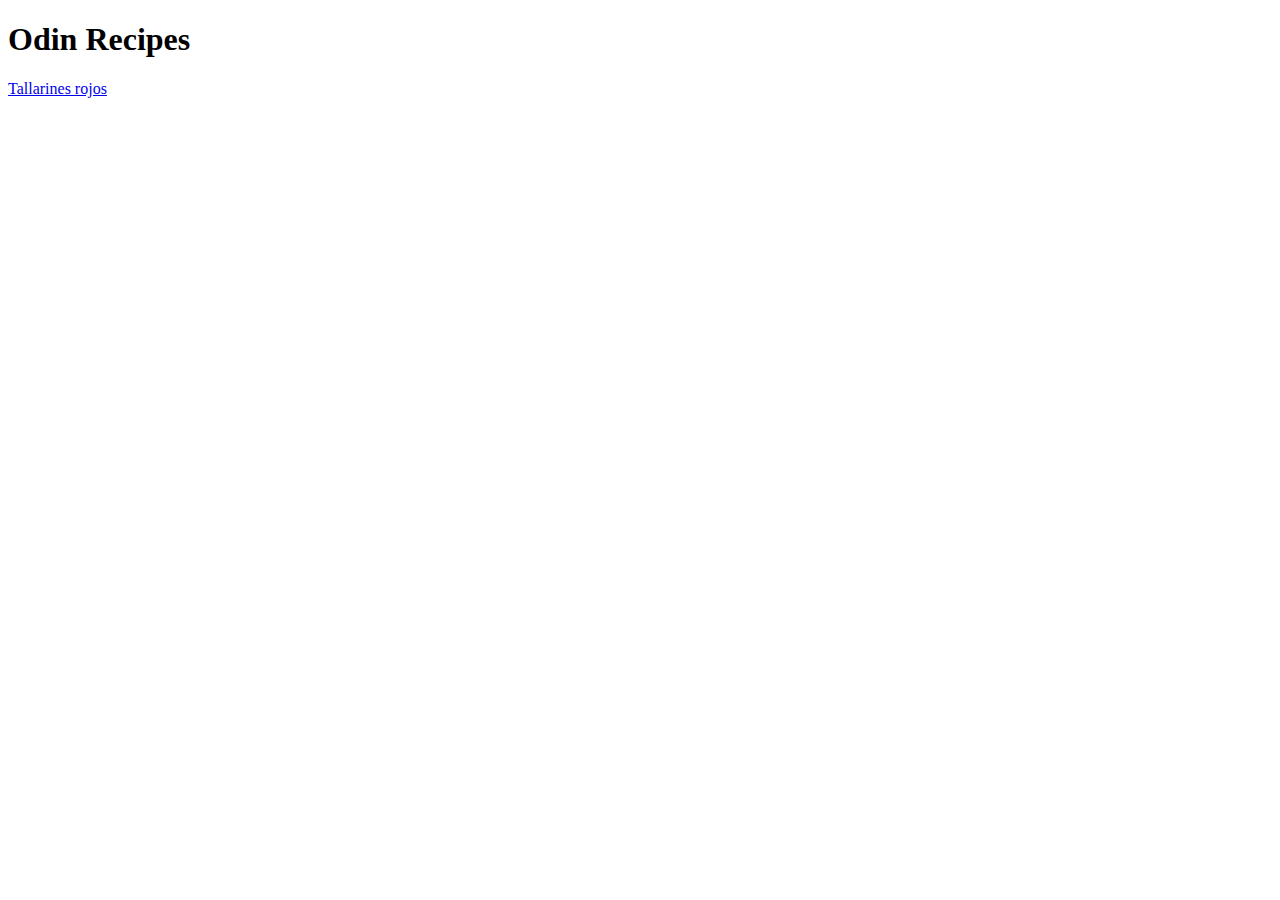
==== index.html @ f3211d56 "Cambios que le hice al código:" ====
<!DOCTYPE html>
<html>
    <head>
        <meta charset="UTF-8">
        <title>Odin Recipes</title>
    </head>

    <body>
        <h1>Odin Recipes</h1>
        <a href="/recipes/tallarines-rojos.html">Tallarines rojos</a>
    </body>
</html>
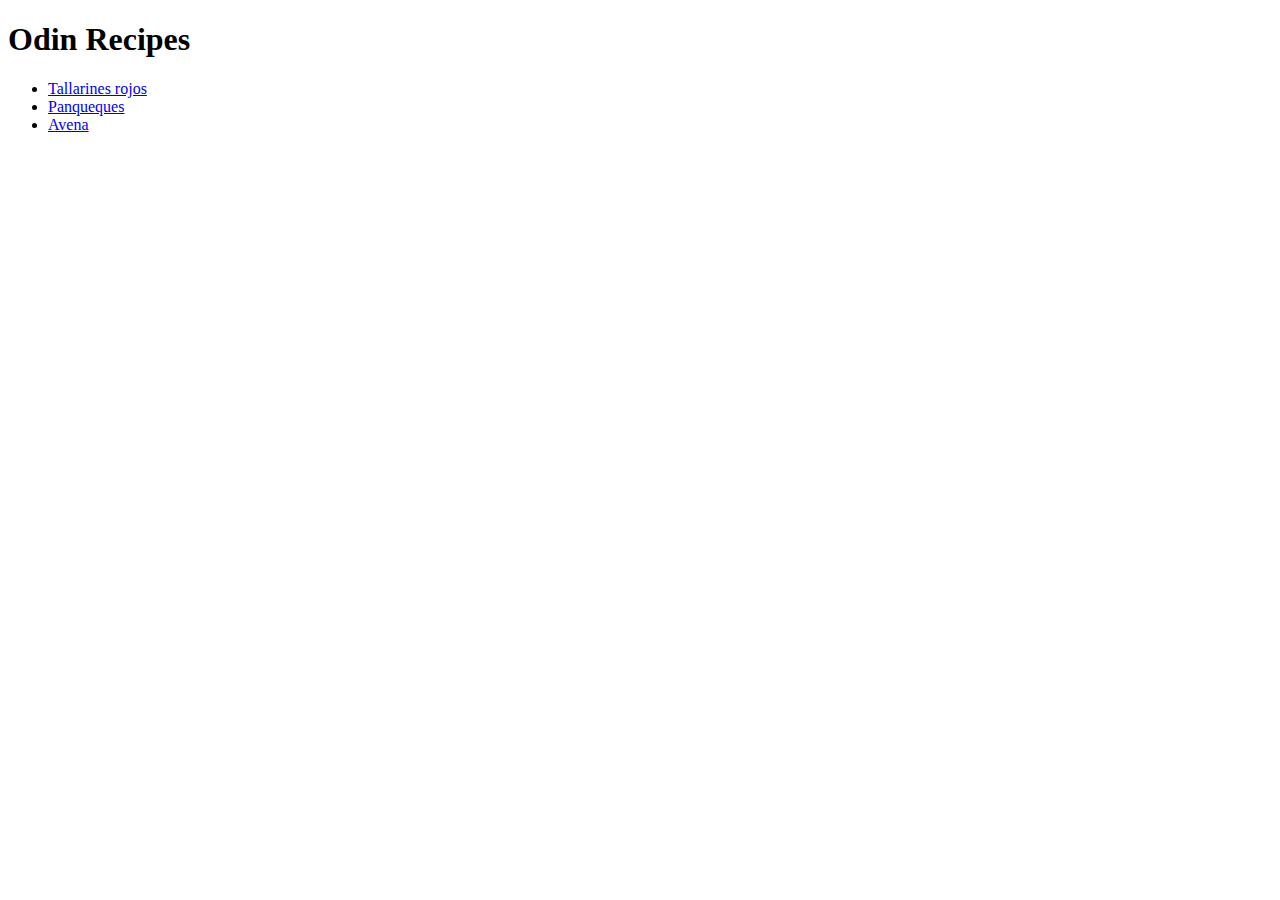
==== commit 2fa622d4: "Añade ancla a Avena:" ====
--- a/index.html
+++ b/index.html
@@ -7,6 +7,10 @@
 
     <body>
         <h1>Odin Recipes</h1>
-        <a href="/recipes/tallarines-rojos.html">Tallarines rojos</a>
+        <ul>
+            <li><a href="./recipes/tallarines-rojos.html">Tallarines rojos</a></li>
+            <li><a href="./recipes/panqueques.html">Panqueques</a></li>
+            <li><a href="./recipes/avena.html">Avena</a></li>
+        </ul>
     </body>
 </html>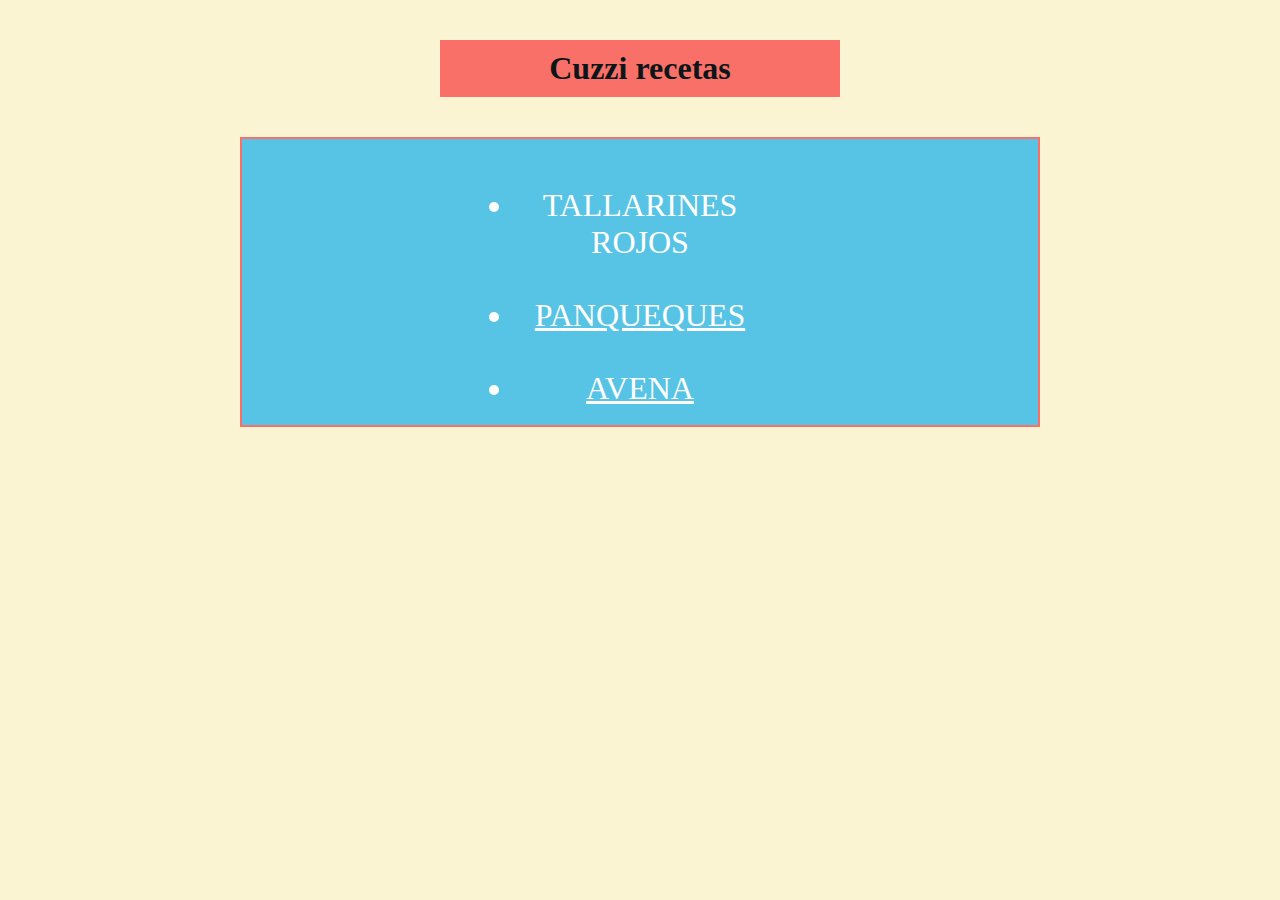
==== commit 7aa67785: "Añade links y cambia sintaxis" ====
--- a/index.html
+++ b/index.html
@@ -3,14 +3,21 @@
     <head>
         <meta charset="UTF-8">
         <title>Odin Recipes</title>
+        <link rel="stylesheet" href="styles.css">
+        <link rel="preconnect" href="https://fonts.googleapis.com">
+        <link rel="preconnect" href="https://fonts.gstatic.com" crossorigin>
+        <link href="https://fonts.googleapis.com/css2?family=Forum&display=swap" rel="stylesheet">
+        <link rel="preconnect" href="https://fonts.googleapis.com">
+        <link rel="preconnect" href="https://fonts.gstatic.com" crossorigin>
+        <link href="https://fonts.googleapis.com/css2?family=Forum&family=Poppins:ital,wght@0,200;0,300;1,300&display=swap" rel="stylesheet">
     </head>
 
     <body>
-        <h1>Odin Recipes</h1>
-        <ul>
-            <li><a href="./recipes/tallarines-rojos.html">Tallarines rojos</a></li>
-            <li><a href="./recipes/panqueques.html">Panqueques</a></li>
-            <li><a href="./recipes/avena.html">Avena</a></li>
+        <h1 class="titulo">Cuzzi recetas</h1>
+        <ul class="container-recetas">
+            <a href="./recipes/tallarines-rojos.html"></a><li class="plato tallarines-rojos">TALLARINES ROJOS</li></a>
+            <a href="./recipes/panqueques.html"><li class="plato panqueques">PANQUEQUES</li></a>
+            <a href="./recipes/avena.html"><li class="plato avena">AVENA</li></a>
         </ul>
     </body>
 </html>--- a/styles.css
+++ b/styles.css
@@ -0,0 +1,40 @@
+* {
+    box-sizing: border-box;
+}
+
+body {
+    font-family: Georgia, 'Times New Roman', Times, serif;
+    background-color: #FAF4D3;
+}
+
+.titulo {
+    background-color: #F97068;
+    width: 400px;
+    text-align: center;
+    padding: 10px;
+    margin: 40px auto;
+    color: #0C1618;
+}
+
+.container-recetas {
+    width: 800px;
+    height: 290px;
+    background-color: #57C4E5;
+    color: #FFFFFF;
+    border: 2px solid #F97068;
+    padding: 20px;
+    margin: 0 auto;
+}
+
+li {
+    font-size: 32px;
+    width: 250px; 
+    margin: 20px auto;
+    padding: 8px;
+    text-align: center;
+}
+
+a {
+    color: white;
+}
+
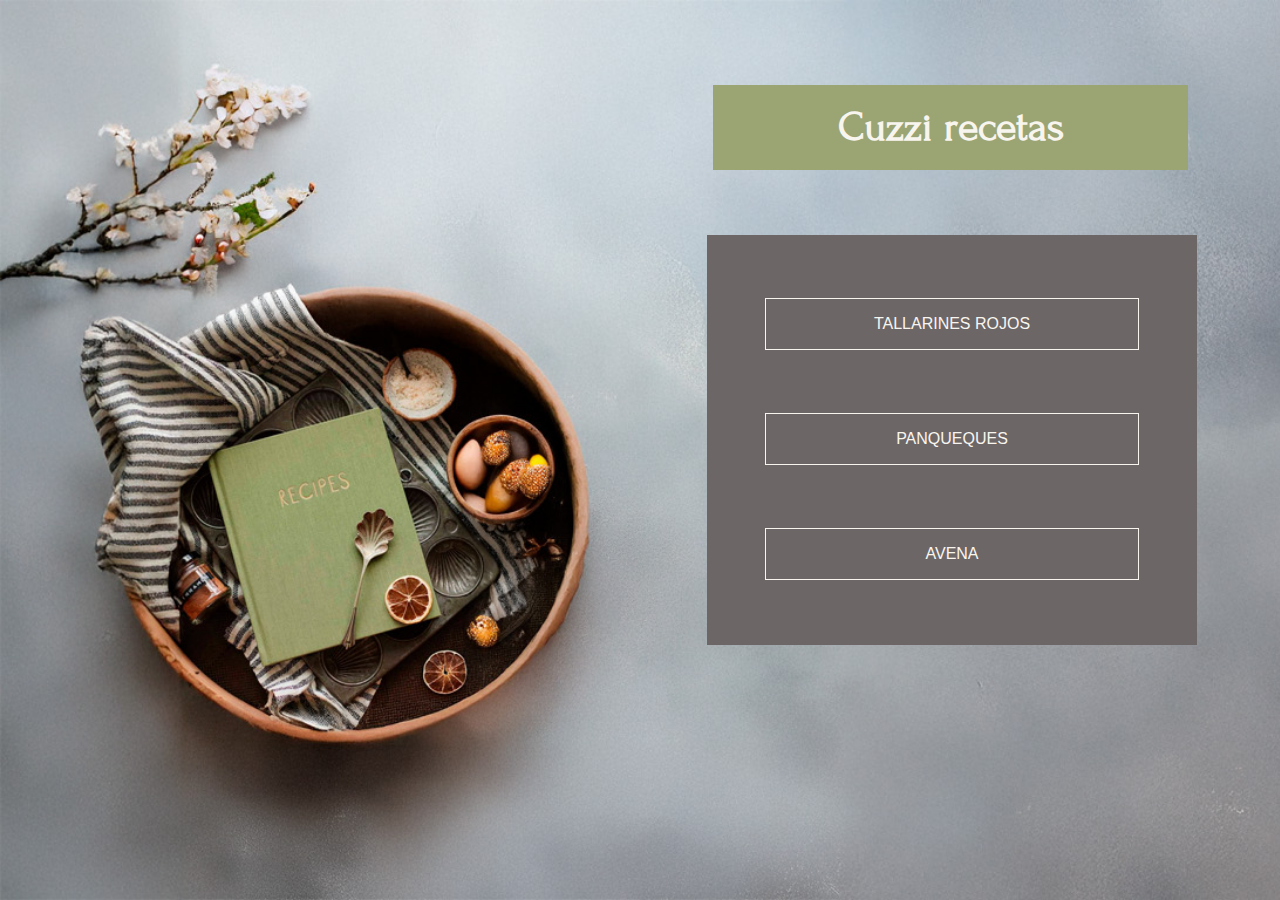
==== commit ae91d18a: "Crea carpetas para las recipes" ====
--- a/index.html
+++ b/index.html
@@ -15,9 +15,9 @@
     <body>
         <h1 class="titulo">Cuzzi recetas</h1>
         <ul class="container-recetas">
-            <a href="./recipes/tallarines-rojos.html"></a><li class="plato tallarines-rojos">TALLARINES ROJOS</li></a>
-            <a href="./recipes/panqueques.html"><li class="plato panqueques">PANQUEQUES</li></a>
-            <a href="./recipes/avena.html"><li class="plato avena">AVENA</li></a>
+            <a href="./recipes/tallarines-rojos/tallarines-rojos.html"></a><li class="plato tallarines-rojos">TALLARINES ROJOS</li></a>
+            <a href="./recipes/panqueques/panqueques.html"><li class="plato panqueques">PANQUEQUES</li></a>
+            <a href="./recipes/avena/avena.html"><li class="plato avena">AVENA</li></a>
         </ul>
     </body>
 </html>--- a/styles.css
+++ b/styles.css
@@ -3,38 +3,72 @@
 }
 
 body {
-    font-family: Georgia, 'Times New Roman', Times, serif;
+    font-family: "Forum", 'Times New Roman', Times, serif;
     background-color: #FAF4D3;
+    background-image: url(./images/fondo.jpg);
+    background-repeat: no-repeat;
+    background-attachment: fixed;
+    background-size: cover;
 }
 
 .titulo {
-    background-color: #F97068;
-    width: 400px;
+    font-size: 41.5px;
+    background-color: #9ba473;
+    color: #f8f5ef;
+    padding: 5px;
+    padding-top: 19.25px;
+    width: 475px;
+    height: 85px;
     text-align: center;
-    padding: 10px;
-    margin: 40px auto;
-    color: #0C1618;
+    margin-left: 705px;
+    margin-top: 85px;
+    margin-bottom: 65px;
 }
 
 .container-recetas {
-    width: 800px;
-    height: 290px;
-    background-color: #57C4E5;
-    color: #FFFFFF;
-    border: 2px solid #F97068;
-    padding: 20px;
+    width: 490px;
+    height: 410px;
+    background-color: #6d6666;
+    margin-left: 699px;
+    padding: 15px;
+    text-align: center;
+    padding-top: 63px;
+}
+
+li {
+    padding: 15px 10px;
+    width: 374px;
+    height: 52px;
+    border: 0.5px solid #f8f5ef;
+    font-family: "Popins", sans-serif;
+    font-weight: 200;
+    font-size: 16px;
+    list-style-type: none;
+    padding-top: 16px;
+    color: #f8f5ef;
+}
+
+.container-recetas li:hover {
+    background-color: #9ba473;
+    color: #f8f5ef;
+    border: 0.5px solid #6d6666;
+    font-weight: 300;
+    cursor: pointer;
+}
+
+.tallarines-rojos {
     margin: 0 auto;
 }
 
-li {
-    font-size: 32px;
-    width: 250px; 
-    margin: 20px auto;
-    padding: 8px;
-    text-align: center;
+.panqueques {
+    margin: 63px auto 63px;
+}
+
+.avena {
+    margin: 63px auto 63px;
 }
 
 a {
-    color: white;
+    text-decoration: none;
 }
 
